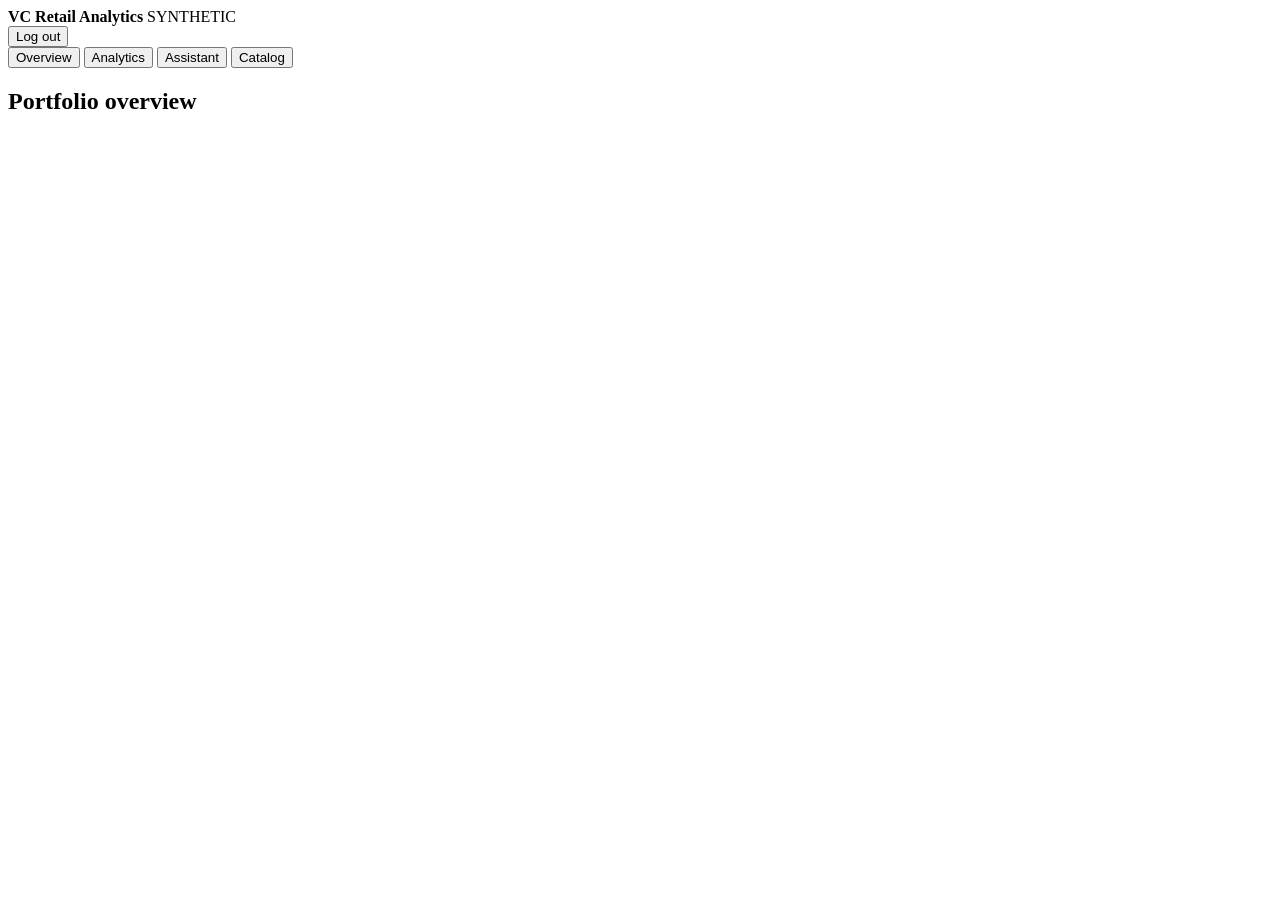
==== app/static/index.html @ a488b263 "Hosted SQLite/Snowflake backend toggle - server: per-session backend preference (HttpOnly vc_backend" ====
<!DOCTYPE html>
<html lang="en">
<head>
  <meta charset="utf-8" />
  <meta name="viewport" content="width=device-width, initial-scale=1" />
  <title>App · VC Retail Analytics</title>
  <link rel="stylesheet" href="/style.css?v=20261003b" />
</head>
<body class="app">
  <header class="top">
    <div>
      <strong>VC Retail Analytics</strong>
      <span id="badge" class="badge">SYNTHETIC</span>
      <span id="backend" class="badge muted"></span>
    </div>
    <div class="right">
      <span id="backend-switch" class="switch" hidden title="Same governed SQL, two data scales">
        <span class="fine">Data</span>
        <button type="button" data-backend="local">SQLite</button>
        <button type="button" data-backend="snowflake">Snowflake · 10 TB</button>
      </span>
      <span id="who"></span>
      <button id="logout" type="button">Log out</button>
    </div>
  </header>
  <nav>
    <button data-tab="overview" class="active">Overview</button>
    <button data-tab="analytics">Analytics</button>
    <button data-tab="assistant">Assistant</button>
    <button data-tab="catalog">Catalog</button>
  </nav>
  <main>
    <section id="overview" class="tab">
      <h2>Portfolio overview</h2>
      <div id="summary" class="stats"></div>
      <pre id="portfolio" class="table"></pre>
    </section>
    <section id="analytics" class="tab" hidden>
      <h2>Retail analytics</h2>
      <p class="fine">Insight callouts + charts + approved warehouse metrics. Sections: Core · Margin · Season · Field · Supply.</p>
      <div class="subnav" id="analytics-subnav">
        <button type="button" data-section="core" class="active">Core</button>
        <button type="button" data-section="margin">Margin</button>
        <button type="button" data-section="season">Season</button>
        <button type="button" data-section="field">Field</button>
        <button type="button" data-section="supply">Supply</button>
        <button type="button" data-section="procure">Procurement</button>
        <button type="button" data-section="plan">Planning</button>
      </div>
      <div id="analytics-panels"></div>
    </section>
    <section id="assistant" class="tab" hidden>
      <h2>Illustrative support vs analytics workflow</h2>
      <p class="fine">Left: illustrative FAQ / escalate pattern. Right: deterministic assistant that routes exact prompts to approved metric queries (not an LLM). Illustrative workflows, not an assessment of any client's internal systems.</p>
      <div class="split">
        <div>
          <h3>Illustrative support workflow</h3>
          <textarea id="q-today" rows="3" placeholder="e.g. custom order lead time"></textarea>
          <button id="ask-today" type="button">Ask support pattern</button>
          <pre id="out-today" class="out"></pre>
        </div>
        <div>
          <h3>Analytics workflow (demonstrated)</h3>
          <textarea id="q-proposed" rows="3" placeholder="e.g. show margin percent"></textarea>
          <button id="ask-proposed" type="button">Ask approved metric</button>
          <button id="escalate" type="button" class="ghost">Escalate packet</button>
          <pre id="out-proposed" class="out"></pre>
        </div>
      </div>
      <details>
        <summary>Supported metric prompts (exact match)</summary>
        <ul>
          <li>show portfolio</li>
          <li>show sales by channel / family / region</li>
          <li>show stock risk</li>
          <li>show margin percent</li>
          <li>show price realization</li>
          <li>show low margin skus</li>
          <li>show margin waterfall</li>
          <li>show reorder candidates</li>
          <li>show days of cover</li>
          <li>show seasonality</li>
          <li>show units by month</li>
          <li>show yoy by family</li>
          <li>show lead vs peak</li>
          <li>show territory performance</li>
          <li>show territory coverage</li>
          <li>show whitespace</li>
          <li>show plan vs season</li>
          <li>show rep leaderboard</li>
          <li>show rep grades</li>
          <li>show vendor scorecard</li>
          <li>show vendor otif</li>
          <li>show data quality</li>
          <li>show rep attainment / rep coverage</li>
          <li>show past due pos / inbound pipeline / freight cost</li>
          <li>show vendor otif detail / vendor defects / vendor concentration</li>
          <li>show dc inventory / inventory trend</li>
          <li>show mrp exceptions / shortages / forecast accuracy</li>
          <li>show bom cost / component risk / work orders</li>
        </ul>
      </details>
    </section>
    <section id="catalog" class="tab" hidden>
      <h2>Synthetic catalog</h2>
      <input id="catalog-q" placeholder="Search family, designer, finish…" />
      <pre id="catalog-out" class="table"></pre>
    </section>
  </main>
  <script src="/app.js?v=20261003b"></script>
</body>
</html>
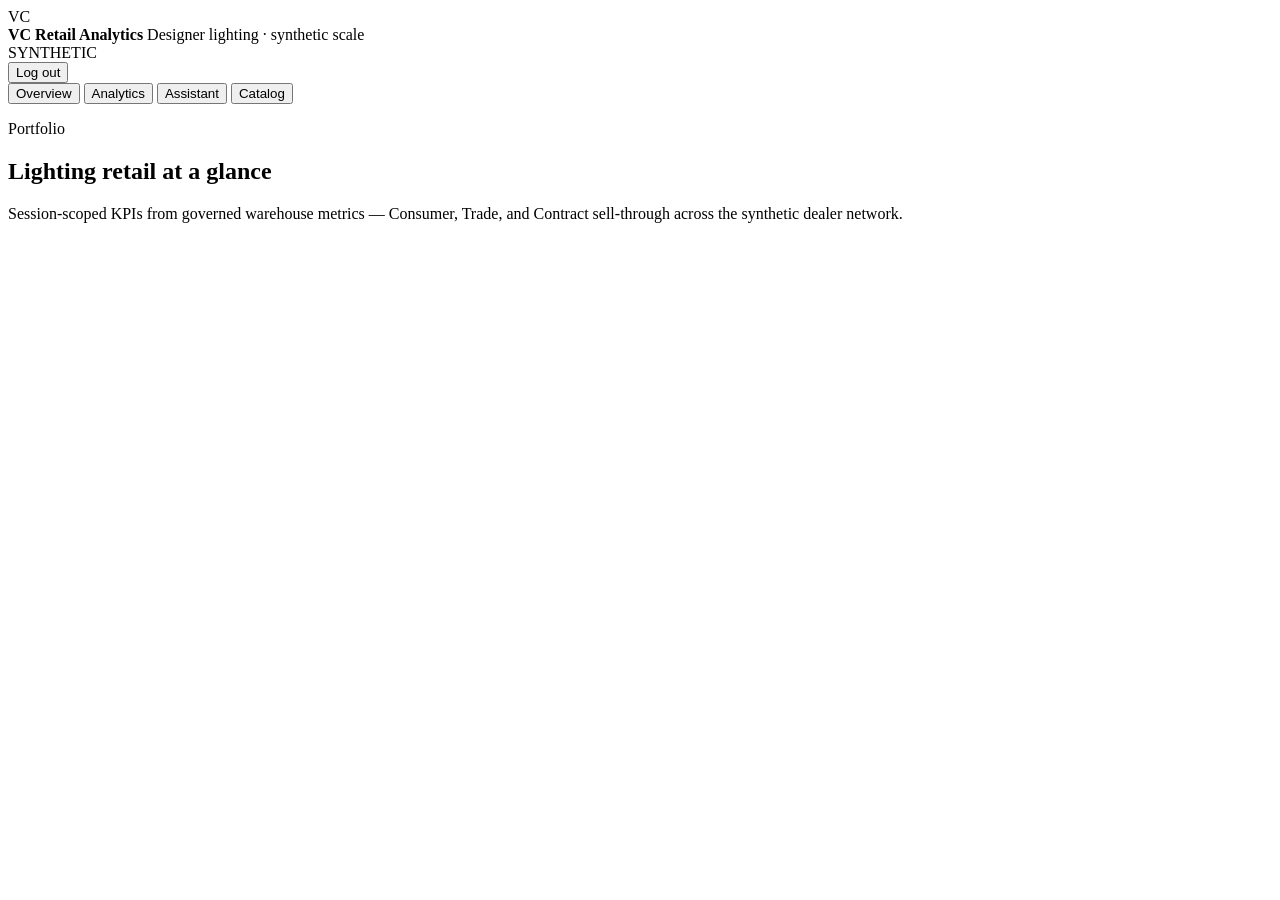
==== commit 7505fc1d: "Demo UI: format Snowflake decimals + deepen VC branding Coerce Decimal strings so tables show $769.3" ====
--- a/app/static/index.html
+++ b/app/static/index.html
@@ -4,12 +4,19 @@
   <meta charset="utf-8" />
   <meta name="viewport" content="width=device-width, initial-scale=1" />
   <title>App · VC Retail Analytics</title>
-  <link rel="stylesheet" href="/style.css?v=20261003b" />
+  <link rel="preconnect" href="https://fonts.googleapis.com" />
+  <link rel="preconnect" href="https://fonts.gstatic.com" crossorigin />
+  <link href="https://fonts.googleapis.com/css2?family=Cormorant+Garamond:ital,wght@0,500;0,600;1,500&family=Outfit:wght@400;500;600&display=swap" rel="stylesheet" />
+  <link rel="stylesheet" href="/style.css?v=20261003c" />
 </head>
 <body class="app">
   <header class="top">
-    <div>
-      <strong>VC Retail Analytics</strong>
+    <div class="brand">
+      <span class="mark" aria-hidden="true">VC</span>
+      <div class="brand-text">
+        <strong>VC Retail Analytics</strong>
+        <span class="brand-sub">Designer lighting · synthetic scale</span>
+      </div>
       <span id="badge" class="badge">SYNTHETIC</span>
       <span id="backend" class="badge muted"></span>
     </div>
@@ -31,13 +38,16 @@
   </nav>
   <main>
     <section id="overview" class="tab">
-      <h2>Portfolio overview</h2>
+      <p class="eyebrow">Portfolio</p>
+      <h2>Lighting retail at a glance</h2>
+      <p class="fine lede-app">Session-scoped KPIs from governed warehouse metrics — Consumer, Trade, and Contract sell-through across the synthetic dealer network.</p>
       <div id="summary" class="stats"></div>
       <pre id="portfolio" class="table"></pre>
     </section>
     <section id="analytics" class="tab" hidden>
+      <p class="eyebrow">Warehouse metrics</p>
       <h2>Retail analytics</h2>
-      <p class="fine">Insight callouts + charts + approved warehouse metrics. Sections: Core · Margin · Season · Field · Supply.</p>
+      <p class="fine">Insight callouts + charts + approved metric queries. Sections: Core · Margin · Season · Field · Supply · Procurement · Planning.</p>
       <div class="subnav" id="analytics-subnav">
         <button type="button" data-section="core" class="active">Core</button>
         <button type="button" data-section="margin">Margin</button>
@@ -50,7 +60,8 @@
       <div id="analytics-panels"></div>
     </section>
     <section id="assistant" class="tab" hidden>
-      <h2>Illustrative support vs analytics workflow</h2>
+      <p class="eyebrow">Workflow contrast</p>
+      <h2>Illustrative support vs analytics</h2>
       <p class="fine">Left: illustrative FAQ / escalate pattern. Right: deterministic assistant that routes exact prompts to approved metric queries (not an LLM). Illustrative workflows, not an assessment of any client's internal systems.</p>
       <div class="split">
         <div>
@@ -102,11 +113,13 @@
       </details>
     </section>
     <section id="catalog" class="tab" hidden>
+      <p class="eyebrow">Product language</p>
       <h2>Synthetic catalog</h2>
+      <p class="fine">Ceiling · Wall · Lamps · Outdoor · Fans · Alabaster · Cordless — search finishes and families.</p>
       <input id="catalog-q" placeholder="Search family, designer, finish…" />
       <pre id="catalog-out" class="table"></pre>
     </section>
   </main>
-  <script src="/app.js?v=20261003b"></script>
+  <script src="/app.js?v=20261003c"></script>
 </body>
 </html>
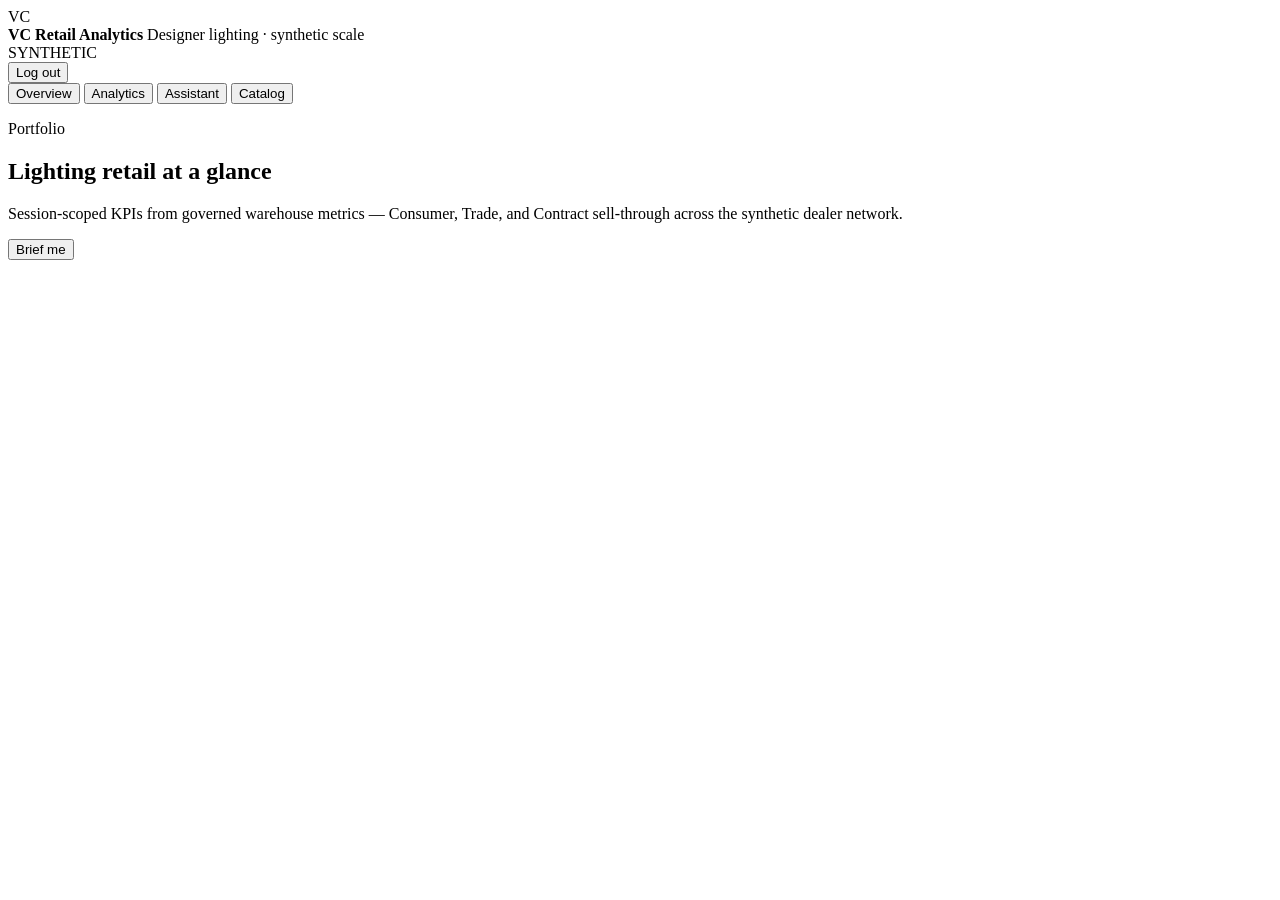
==== commit 86315488: "Voice: fuzzy metric routing + Overview Brief me Spoken STT variants resolve onto governed metrics be" ====
--- a/app/static/index.html
+++ b/app/static/index.html
@@ -7,7 +7,7 @@
   <link rel="preconnect" href="https://fonts.googleapis.com" />
   <link rel="preconnect" href="https://fonts.gstatic.com" crossorigin />
   <link href="https://fonts.googleapis.com/css2?family=Cormorant+Garamond:ital,wght@0,500;0,600;1,500&family=Outfit:wght@400;500;600&display=swap" rel="stylesheet" />
-  <link rel="stylesheet" href="/style.css?v=20261003c" />
+  <link rel="stylesheet" href="/style.css?v=20261003e" />
 </head>
 <body class="app">
   <header class="top">
@@ -19,6 +19,7 @@
       </div>
       <span id="badge" class="badge">SYNTHETIC</span>
       <span id="backend" class="badge muted"></span>
+      <span id="voice-badge" class="badge muted" hidden>VOICE</span>
     </div>
     <div class="right">
       <span id="backend-switch" class="switch" hidden title="Same governed SQL, two data scales">
@@ -41,6 +42,10 @@
       <p class="eyebrow">Portfolio</p>
       <h2>Lighting retail at a glance</h2>
       <p class="fine lede-app">Session-scoped KPIs from governed warehouse metrics — Consumer, Trade, and Contract sell-through across the synthetic dealer network.</p>
+      <div class="voice-row overview-actions">
+        <button id="brief-me" type="button" class="ghost" title="Speak a live warehouse portfolio brief">Brief me</button>
+        <span id="brief-status" class="fine"></span>
+      </div>
       <div id="summary" class="stats"></div>
       <pre id="portfolio" class="table"></pre>
     </section>
@@ -72,9 +77,14 @@
         </div>
         <div>
           <h3>Analytics workflow (demonstrated)</h3>
-          <textarea id="q-proposed" rows="3" placeholder="e.g. show margin percent"></textarea>
-          <button id="ask-proposed" type="button">Ask approved metric</button>
-          <button id="escalate" type="button" class="ghost">Escalate packet</button>
+          <p class="fine" id="voice-status">Voice: mic → warehouse ask → spoken brief (prefers Snowflake when available).</p>
+          <textarea id="q-proposed" rows="3" placeholder="e.g. show margin percent — or use the mic"></textarea>
+          <div class="voice-row">
+            <button id="ask-proposed" type="button">Ask approved metric</button>
+            <button id="mic-ask" type="button" class="ghost" title="Speak a metric prompt">Mic</button>
+            <button id="speak-answer" type="button" class="ghost" title="Speak last warehouse brief" disabled>Speak</button>
+            <button id="escalate" type="button" class="ghost">Escalate packet</button>
+          </div>
           <pre id="out-proposed" class="out"></pre>
         </div>
       </div>
@@ -120,6 +130,6 @@
       <pre id="catalog-out" class="table"></pre>
     </section>
   </main>
-  <script src="/app.js?v=20261003c"></script>
+  <script src="/app.js?v=20261003e"></script>
 </body>
 </html>
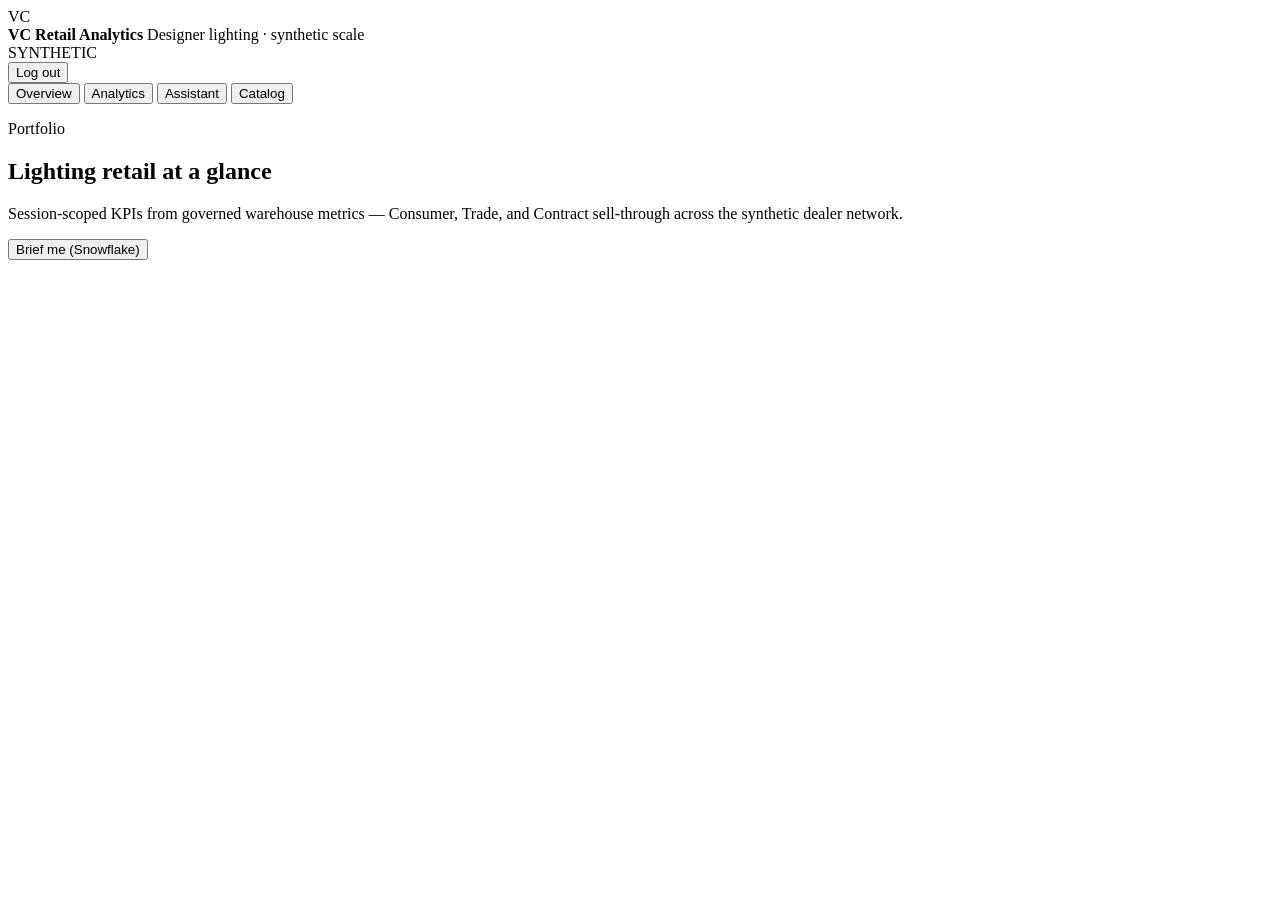
==== commit e20e2af2: "Voice is Snowflake-only; fix dead header controls Remove inert LOCAL/VOICE badges. Header Voice and " ====
--- a/app/static/index.html
+++ b/app/static/index.html
@@ -7,7 +7,7 @@
   <link rel="preconnect" href="https://fonts.googleapis.com" />
   <link rel="preconnect" href="https://fonts.gstatic.com" crossorigin />
   <link href="https://fonts.googleapis.com/css2?family=Cormorant+Garamond:ital,wght@0,500;0,600;1,500&family=Outfit:wght@400;500;600&display=swap" rel="stylesheet" />
-  <link rel="stylesheet" href="/style.css?v=20261003e" />
+  <link rel="stylesheet" href="/style.css?v=20261004a" />
 </head>
 <body class="app">
   <header class="top">
@@ -17,16 +17,15 @@
         <strong>VC Retail Analytics</strong>
         <span class="brand-sub">Designer lighting · synthetic scale</span>
       </div>
-      <span id="badge" class="badge">SYNTHETIC</span>
-      <span id="backend" class="badge muted"></span>
-      <span id="voice-badge" class="badge muted" hidden>VOICE</span>
+      <span id="badge" class="badge" title="Synthetic demo data — not Visual Comfort production">SYNTHETIC</span>
     </div>
     <div class="right">
       <span id="backend-switch" class="switch" hidden title="Same governed SQL, two data scales">
         <span class="fine">Data</span>
         <button type="button" data-backend="local">SQLite</button>
-        <button type="button" data-backend="snowflake">Snowflake · 10 TB</button>
+        <button type="button" data-backend="snowflake" id="btn-snowflake">Snowflake</button>
       </span>
+      <button type="button" id="voice-badge" class="badge-btn" hidden title="Speak a live Snowflake portfolio brief">Voice</button>
       <span id="who"></span>
       <button id="logout" type="button">Log out</button>
     </div>
@@ -43,7 +42,7 @@
       <h2>Lighting retail at a glance</h2>
       <p class="fine lede-app">Session-scoped KPIs from governed warehouse metrics — Consumer, Trade, and Contract sell-through across the synthetic dealer network.</p>
       <div class="voice-row overview-actions">
-        <button id="brief-me" type="button" class="ghost" title="Speak a live warehouse portfolio brief">Brief me</button>
+        <button id="brief-me" type="button" class="ghost" title="Speak a live Snowflake portfolio brief">Brief me (Snowflake)</button>
         <span id="brief-status" class="fine"></span>
       </div>
       <div id="summary" class="stats"></div>
@@ -77,7 +76,7 @@
         </div>
         <div>
           <h3>Analytics workflow (demonstrated)</h3>
-          <p class="fine" id="voice-status">Voice: mic → warehouse ask → spoken brief (prefers Snowflake when available).</p>
+          <p class="fine" id="voice-status">Voice runs on Snowflake only — mic → governed metrics → spoken brief.</p>
           <textarea id="q-proposed" rows="3" placeholder="e.g. show margin percent — or use the mic"></textarea>
           <div class="voice-row">
             <button id="ask-proposed" type="button">Ask approved metric</button>
@@ -130,6 +129,6 @@
       <pre id="catalog-out" class="table"></pre>
     </section>
   </main>
-  <script src="/app.js?v=20261003e"></script>
+  <script src="/app.js?v=20261004a"></script>
 </body>
 </html>
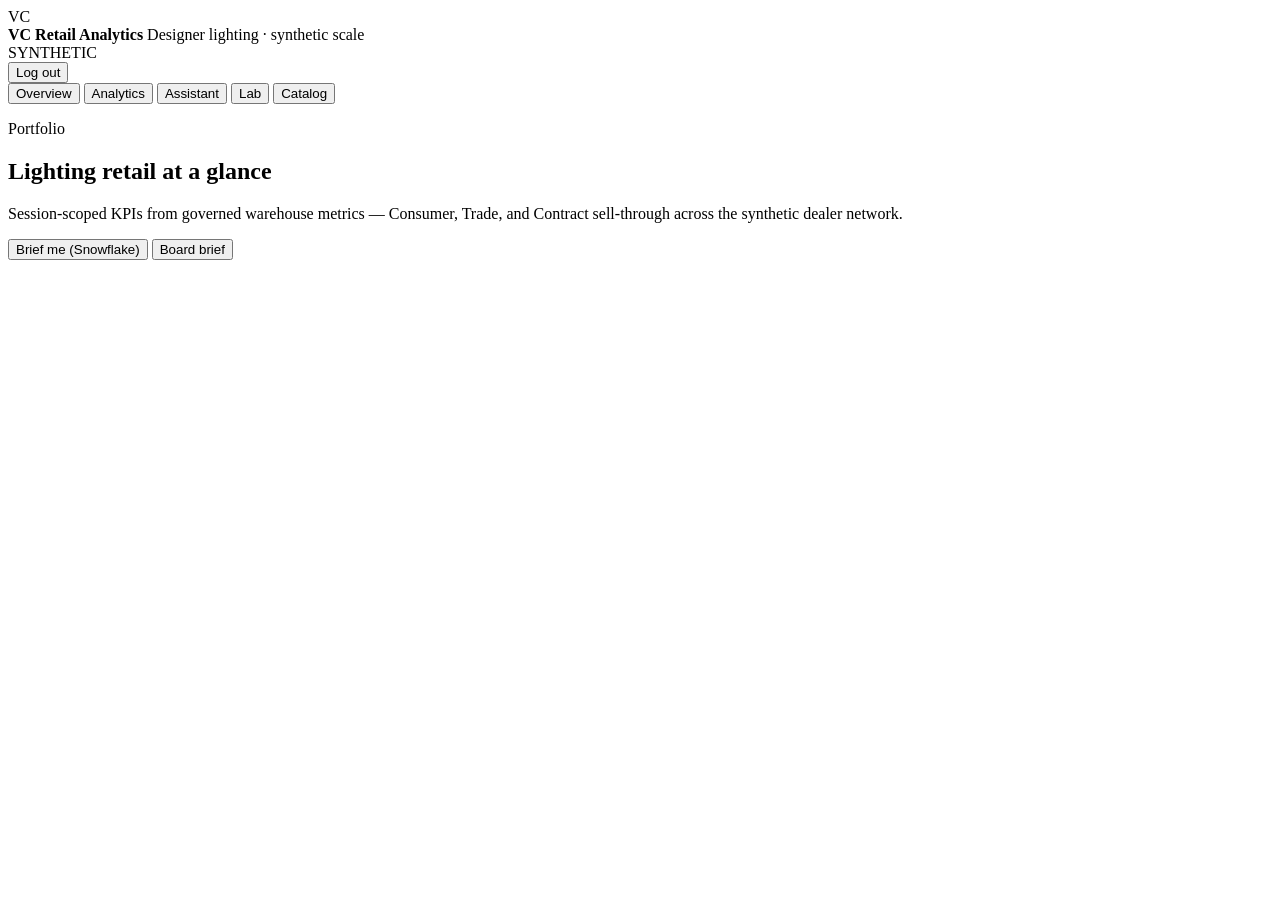
==== commit c24bebdd: "Add Interview Lab: board brief, evals, Cortex compare, RAP scope, 90-day plan Give Rahul a single La" ====
--- a/app/static/index.html
+++ b/app/static/index.html
@@ -7,7 +7,7 @@
   <link rel="preconnect" href="https://fonts.googleapis.com" />
   <link rel="preconnect" href="https://fonts.gstatic.com" crossorigin />
   <link href="https://fonts.googleapis.com/css2?family=Cormorant+Garamond:ital,wght@0,500;0,600;1,500&family=Outfit:wght@400;500;600&display=swap" rel="stylesheet" />
-  <link rel="stylesheet" href="/style.css?v=20261004a" />
+  <link rel="stylesheet" href="/style.css?v=20261004f" />
 </head>
 <body class="app">
   <header class="top">
@@ -34,6 +34,7 @@
     <button data-tab="overview" class="active">Overview</button>
     <button data-tab="analytics">Analytics</button>
     <button data-tab="assistant">Assistant</button>
+    <button data-tab="lab">Lab</button>
     <button data-tab="catalog">Catalog</button>
   </nav>
   <main>
@@ -43,6 +44,7 @@
       <p class="fine lede-app">Session-scoped KPIs from governed warehouse metrics — Consumer, Trade, and Contract sell-through across the synthetic dealer network.</p>
       <div class="voice-row overview-actions">
         <button id="brief-me" type="button" class="ghost" title="Speak a live Snowflake portfolio brief">Brief me (Snowflake)</button>
+        <button id="board-brief" type="button" class="ghost" title="Chained share + GM + forecast board narrative">Board brief</button>
         <span id="brief-status" class="fine"></span>
       </div>
       <div id="summary" class="stats"></div>
@@ -51,9 +53,10 @@
     <section id="analytics" class="tab" hidden>
       <p class="eyebrow">Warehouse metrics</p>
       <h2>Retail analytics</h2>
-      <p class="fine">Insight callouts + charts + approved metric queries. Sections: Core · Margin · Season · Field · Supply · Procurement · Planning.</p>
+      <p class="fine">Insight callouts + charts + approved metric queries. Sections: Market · Core · Margin · Season · Field · Supply · Procurement · Planning.</p>
       <div class="subnav" id="analytics-subnav">
-        <button type="button" data-section="core" class="active">Core</button>
+        <button type="button" data-section="market" class="active">Market</button>
+        <button type="button" data-section="core">Core</button>
         <button type="button" data-section="margin">Margin</button>
         <button type="button" data-section="season">Season</button>
         <button type="button" data-section="field">Field</button>
@@ -76,11 +79,11 @@
         </div>
         <div>
           <h3>Analytics workflow (demonstrated)</h3>
-          <p class="fine" id="voice-status">Voice runs on Snowflake only — mic → governed metrics → spoken brief.</p>
-          <textarea id="q-proposed" rows="3" placeholder="e.g. show margin percent — or use the mic"></textarea>
+          <p class="fine" id="voice-status">Voice → Snowflake only · continuous Mic · speak a metric question → spoken answer.</p>
+          <textarea id="q-proposed" rows="3" placeholder="e.g. show margin percent — or click Mic and ask out loud"></textarea>
           <div class="voice-row">
             <button id="ask-proposed" type="button">Ask approved metric</button>
-            <button id="mic-ask" type="button" class="ghost" title="Speak a metric prompt">Mic</button>
+            <button id="mic-ask" type="button" class="ghost" title="Start continuous listening — speak a metric question; answers from Snowflake">Mic</button>
             <button id="speak-answer" type="button" class="ghost" title="Speak last warehouse brief" disabled>Speak</button>
             <button id="escalate" type="button" class="ghost">Escalate packet</button>
           </div>
@@ -90,6 +93,20 @@
       <details>
         <summary>Supported metric prompts (exact match)</summary>
         <ul>
+          <li>show competitor landscape</li>
+          <li>show competitive position</li>
+          <li>show share expansion</li>
+          <li>show region expansion</li>
+          <li>show competitor family share</li>
+          <li>show demand outlook</li>
+          <li>show forecast vs runrate</li>
+          <li>show channel share</li>
+          <li>show region share</li>
+          <li>show share opportunity</li>
+          <li>show gm opportunity</li>
+          <li>show discount drag</li>
+          <li>show growth momentum</li>
+          <li>show channel growth</li>
           <li>show portfolio</li>
           <li>show sales by channel / family / region</li>
           <li>show stock risk</li>
@@ -121,6 +138,61 @@
         </ul>
       </details>
     </section>
+    <section id="lab" class="tab" hidden>
+      <p class="eyebrow">Interview Lab</p>
+      <h2>For the AI Engineer conversation</h2>
+      <p class="fine lede-app">Board brief · golden evals · Cortex vs governed · session scope (RAP story) · 90-day plan. Synthetic demo aids — every number still comes from SQL.</p>
+
+      <div class="lab-grid">
+        <article class="lab-card">
+          <h3>1 · Board brief</h3>
+          <p class="fine">Chains share expansion → GM lift → forecast vs run-rate → growth momentum into one spoken narrative.</p>
+          <div class="voice-row">
+            <button type="button" id="lab-board">Run board brief</button>
+            <button type="button" id="lab-board-speak" class="ghost" disabled>Speak</button>
+          </div>
+          <div id="lab-board-out" class="out out-rich"></div>
+        </article>
+
+        <article class="lab-card">
+          <h3>2 · Eval harness</h3>
+          <p class="fine">20 golden prompts: FAQ · metric · voice fuzzy · refuse. Pass/fail + latency — measurement culture for the assistant.</p>
+          <div class="voice-row">
+            <button type="button" id="lab-evals">Run evals</button>
+            <span id="lab-evals-summary" class="fine"></span>
+          </div>
+          <div id="lab-evals-out" class="out out-rich"></div>
+        </article>
+
+        <article class="lab-card">
+          <h3>3 · Cortex vs governed</h3>
+          <p class="fine">Same question on both paths. Prefer governed for production; Cortex is discovery/fallback (Snowflake session).</p>
+          <textarea id="lab-compare-q" rows="2" placeholder="e.g. show margin percent — or a freer warehouse question"></textarea>
+          <div class="voice-row">
+            <button type="button" id="lab-compare">Compare paths</button>
+          </div>
+          <div id="lab-compare-out" class="out out-rich"></div>
+        </article>
+
+        <article class="lab-card">
+          <h3>4 · Scope / RAP story</h3>
+          <p class="fine">Operator-only: pin session to a dealer (app-layer mirror of Snowflake RAP). Same asks, fewer rows.</p>
+          <div class="voice-row" id="lab-scope-row">
+            <button type="button" data-scope="" class="ghost scope-btn active">All dealers</button>
+            <button type="button" data-scope="DLR-0001" class="ghost scope-btn">DLR-0001</button>
+            <button type="button" data-scope="DLR-0002" class="ghost scope-btn">DLR-0002</button>
+          </div>
+          <p class="fine" id="lab-scope-status">Sign in as <strong>operator</strong> to switch scope.</p>
+          <div id="lab-scope-out" class="out out-rich"></div>
+        </article>
+
+        <article class="lab-card lab-card-wide">
+          <h3>5 · What I'd ship in 90 days</h3>
+          <p class="fine">Grounding → assist + measure → harden. Not a commitment — how I'd approach Visual Comfort's stack.</p>
+          <div id="lab-plan-out" class="out out-rich"></div>
+        </article>
+      </div>
+    </section>
     <section id="catalog" class="tab" hidden>
       <p class="eyebrow">Product language</p>
       <h2>Synthetic catalog</h2>
@@ -129,6 +201,6 @@
       <pre id="catalog-out" class="table"></pre>
     </section>
   </main>
-  <script src="/app.js?v=20261004a"></script>
+  <script src="/app.js?v=20261004f"></script>
 </body>
 </html>
